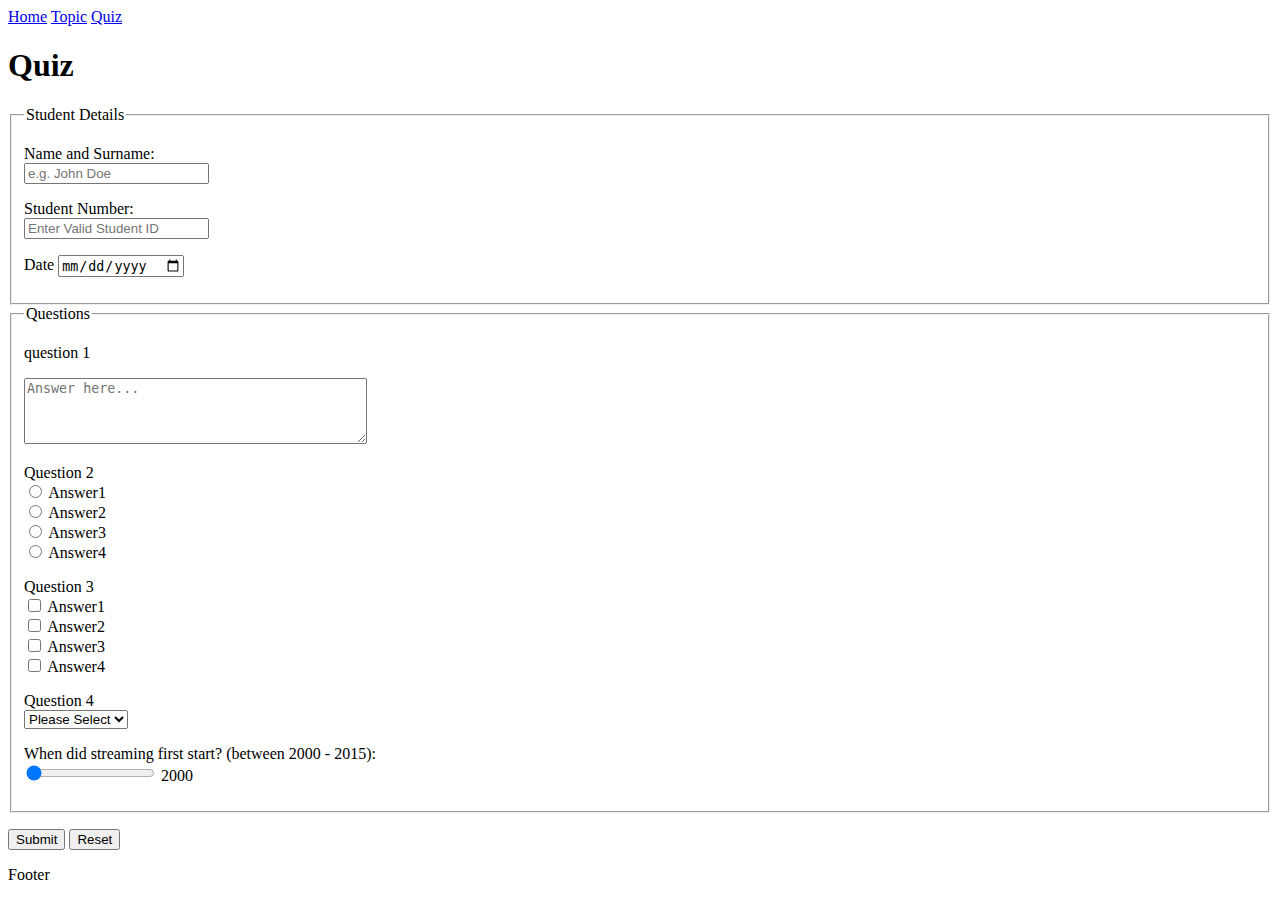
==== quiz.html @ 73dfd7a0 "Merge branch 'main' of https://github.com/NutePoot/stream-assignment" ====
<!DOCTYPE html>
<html lang="en">
<head>
	<meta charset="utf-8"/>
	<meta name="description"	content="Streaming Quiz"/>
	<meta name="keywords"		content="HTML, CSS"/>
	<meta name="Author"		content="Stream"/>
	<title>Streaming Quiz</title>
<link href="quizcss.css" rel="stylesheet">
</head>
<body>
	<div class="topnav">
  <a href="#">Home</a>
  <a href="#">Topic</a>
  <a href="#">Quiz</a>
</div>

<div class="content">
  <h1>Quiz</h1>
	<form method="post" action="https://mercury.swin.edu.au/it000000/formtest.php">
	<!-- Text input for name and student code -->
	<fieldset>
		<legend> Student Details </legend>
	<p>
		<label for="fname">Name and Surname:</label><br>
		<input type="text" id="fname" name="fname" pattern="[A-Za-z]{1,25}" placeholder="e.g. John Doe" required = "required"><br>
	</p>

	<p>
		<label for="StudentID" >Student Number: </label><br>
		<input type="text" name= "StudentID" id="StudentID" pattern = "[0-9]{7,10}"  placeholder="Enter Valid Student ID" required="required"/>
	</p>
		<p><label for="Date">Date </label> 
			<input type="date" name= "Date" id="Date" size="10" required="required"/>
		</p>
	</fieldset>

	<!--Text input for test-->
	<fieldset>
		<legend>Questions</legend>
		
	<p><label for="comments">question 1</label></p>
			<p>
			<textarea id="comments" name="comments" rows="4" cols="40" placeholder="Answer here..."></textarea>
		</p>

	<!-- Radio button input -->
	<p>
		<label>Question 2</label><br>
		<input type="radio" id="q2" name="radioq" value="Answer1" required = "required">
		<label for="q2">Answer1</label><br>	
		<input type="radio" id=q3 name="radioq" value="Answer2" >
		<label for="q3">Answer2</label><br>
		<input type="radio" id=q4 name="radioq" value="Answer3">
		<label for="q4">Answer3</label><br>
		<input type="radio" id="q5" name="radioq" value="Answer4">
		<label for="q5">Answer4</label><br>
	</p>

	<!-- Checkbox input -->
	<p>
		<label>Question 3</label><br>
		<input type="checkbox" id="check1" name="check[]" value="Answer1">
		<label for="check1">Answer1</label><br>
		<input type="checkbox" id="check2" name="check[]" value="Answer2" >
		<label for="check2">Answer2</label><br>
		<input type="checkbox" id="check3" name="check[]" value="Answer3">
		<label for="check3">Answer3</label><br>
		<input type="checkbox" id="check4" name="check[]" value="Answer4">
		<label for="check4">Answer4</label><br>
	</p>

	<!-- Select input -->
	<p>
		<label for="question">Question 4</label><br>
		<select name="question" id="question" required="required">
			<option value="">Please Select</option> 
			<option value="an1">Answer 1 </option>
			<option value="an2">Answer 2</option>
			<option value="an3">Answer 3</option>
			<option value="an4">Answer 4</option>
		</select><br>
	</p>

	<!-- Range input -->
	<p>
		<label for="year">When did streaming first start? (between 2000 - 2015):<br></label>
		<input type="range" value="24" min="2000" max="2015" oninput="this.nextElementSibling.value = this.value" name="year" id="year">
		<output>2000</output><br>
	</p>
</fieldset>
	<!-- Submit and Reset button -->
	<p>
		<input type="submit" value="Submit">
		<input type="reset" value="Reset">
	</p>
	
</form>
</div>

<div class="footer">
  <p>Footer</p>
</div>
</body>
</html>
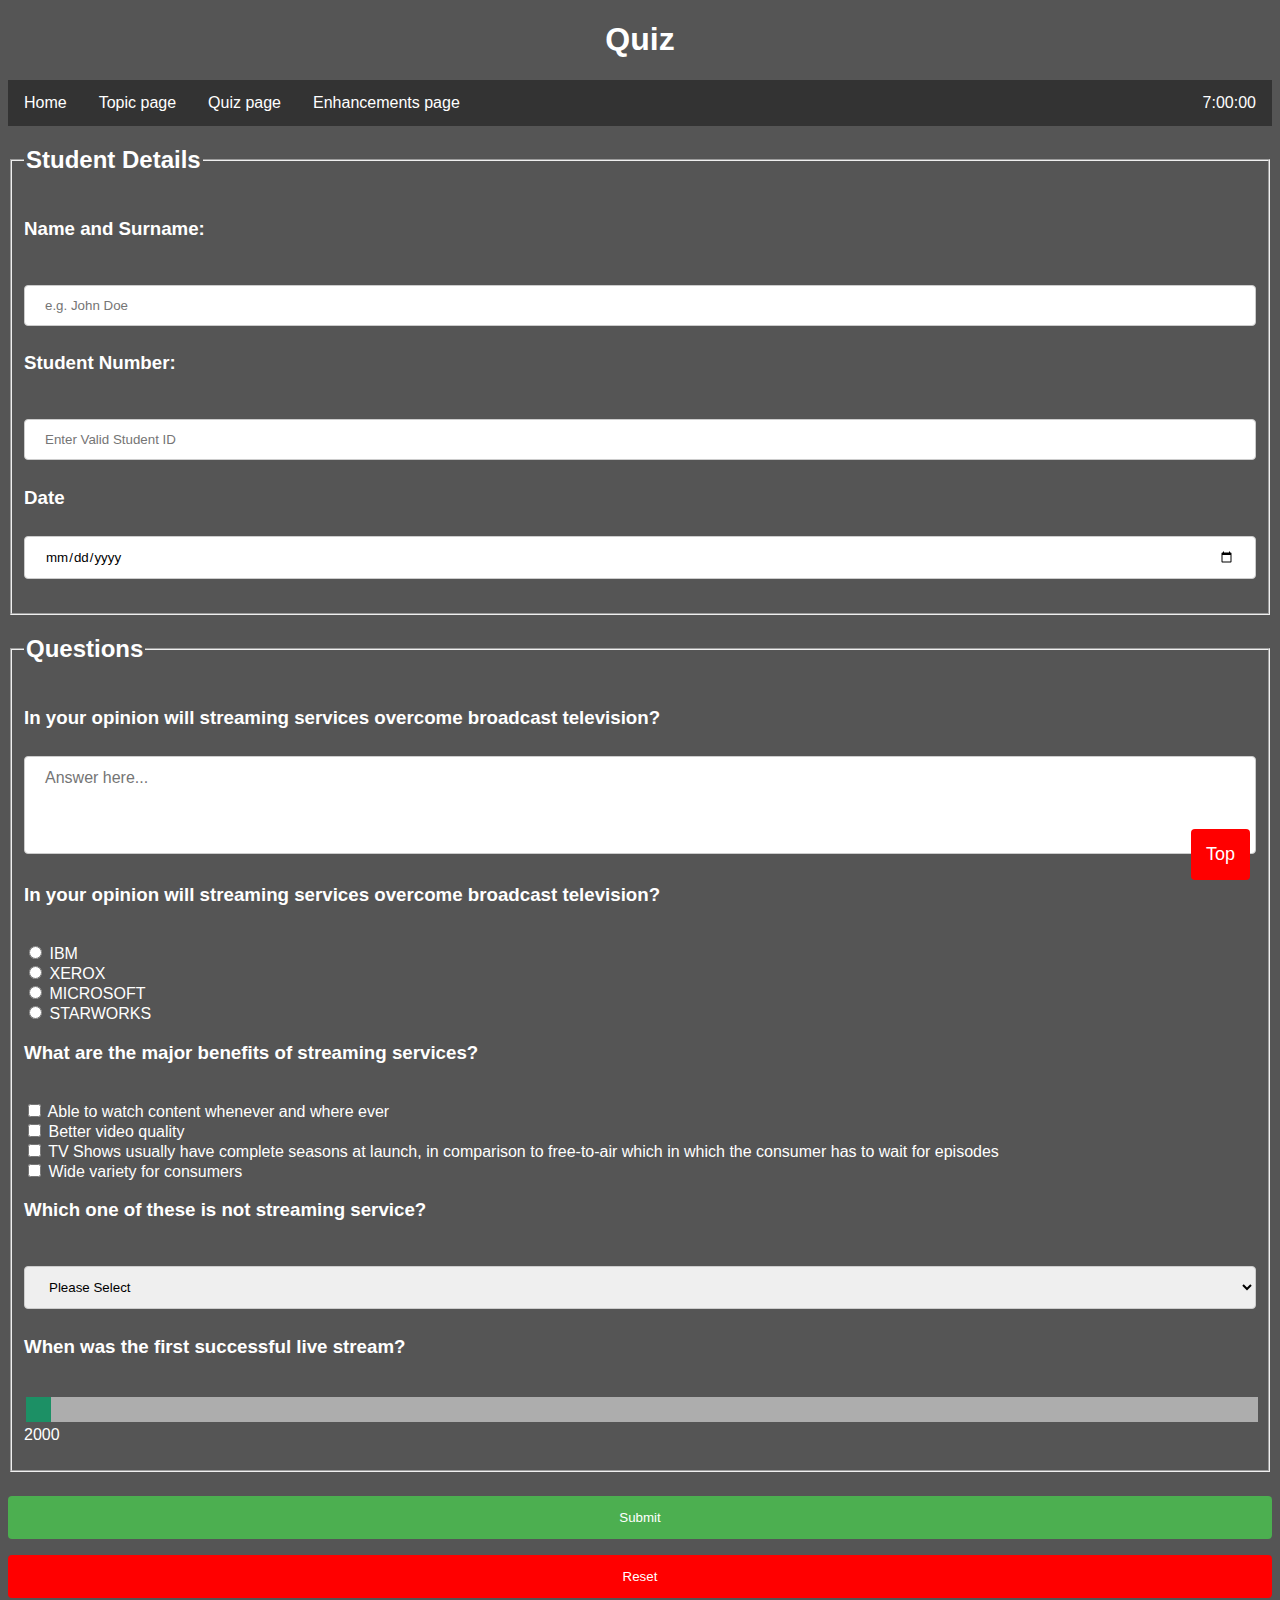
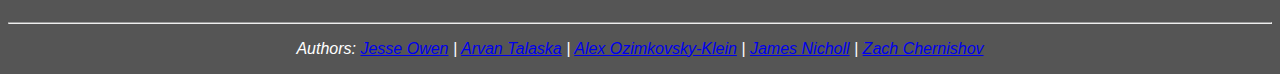
==== commit 25ca468c: "Linked javascript.js" ====
--- a/quiz.html
+++ b/quiz.html
@@ -1,92 +1,99 @@
 <!DOCTYPE html>
 <html lang="en">
 <head>
+	<link href="styles/style.css" rel="stylesheet" type="text/css">
+	<script src="javascript.js"></script>
 	<meta charset="utf-8"/>
 	<meta name="description"	content="Streaming Quiz"/>
 	<meta name="keywords"		content="HTML, CSS"/>
 	<meta name="Author"		content="Stream"/>
 	<title>Streaming Quiz</title>
-<link href="quizcss.css" rel="stylesheet">
+
 </head>
-<body>
-	<div class="topnav">
-  <a href="#">Home</a>
-  <a href="#">Topic</a>
-  <a href="#">Quiz</a>
-</div>
+<body onload="startTime()">
+<div class="content">
+<button onclick="topFunction()" id="myBtn" title="Go to top">Top</button>
+  <h1>Quiz</h1>
 
-<div class="content">
-  <h1>Quiz</h1>
+  <div class="navbar">
+	<a href="index.html">Home</a>
+	<a href="topic.html">Topic page</a>
+	<a href="quiz.html">Quiz page</a>
+	<a href="enhancements.html">Enhancements page</a>
+	<div id="txt"></div>
+	</div>
 	<form method="post" action="https://mercury.swin.edu.au/it000000/formtest.php">
 	<!-- Text input for name and student code -->
 	<fieldset>
-		<legend> Student Details </legend>
+		<legend><h2>Student Details</h2></legend>
 	<p>
-		<label for="fname">Name and Surname:</label><br>
+		<label for="fname"><h3>Name and Surname:</h3></label><br>
 		<input type="text" id="fname" name="fname" pattern="[A-Za-z]{1,25}" placeholder="e.g. John Doe" required = "required"><br>
 	</p>
 
 	<p>
-		<label for="StudentID" >Student Number: </label><br>
+		<label for="StudentID" ><h3>Student Number:</h3> </label><br>
 		<input type="text" name= "StudentID" id="StudentID" pattern = "[0-9]{7,10}"  placeholder="Enter Valid Student ID" required="required"/>
 	</p>
-		<p><label for="Date">Date </label> 
+		<p><label for="Date"><h3>Date</h3> </label> 
 			<input type="date" name= "Date" id="Date" size="10" required="required"/>
 		</p>
 	</fieldset>
 
 	<!--Text input for test-->
 	<fieldset>
-		<legend>Questions</legend>
+		<legend><h2>Questions</h2></legend>
 		
-	<p><label for="comments">question 1</label></p>
+	<p><label for="comments"><h3>In your opinion will streaming services overcome broadcast television?</h3></label></p>
 			<p>
 			<textarea id="comments" name="comments" rows="4" cols="40" placeholder="Answer here..."></textarea>
 		</p>
 
 	<!-- Radio button input -->
 	<p>
-		<label>Question 2</label><br>
+		<label><h3>In your opinion will streaming services overcome broadcast television?</h3></label><br>
 		<input type="radio" id="q2" name="radioq" value="Answer1" required = "required">
-		<label for="q2">Answer1</label><br>	
+		<label for="q2">IBM</label><br>	
 		<input type="radio" id=q3 name="radioq" value="Answer2" >
-		<label for="q3">Answer2</label><br>
+		<label for="q3">XEROX</label><br>
 		<input type="radio" id=q4 name="radioq" value="Answer3">
-		<label for="q4">Answer3</label><br>
+		<label for="q4">MICROSOFT</label><br>
 		<input type="radio" id="q5" name="radioq" value="Answer4">
-		<label for="q5">Answer4</label><br>
+		<label for="q5">STARWORKS</label><br>
 	</p>
 
 	<!-- Checkbox input -->
 	<p>
-		<label>Question 3</label><br>
-		<input type="checkbox" id="check1" name="check[]" value="Answer1">
-		<label for="check1">Answer1</label><br>
-		<input type="checkbox" id="check2" name="check[]" value="Answer2" >
-		<label for="check2">Answer2</label><br>
-		<input type="checkbox" id="check3" name="check[]" value="Answer3">
-		<label for="check3">Answer3</label><br>
-		<input type="checkbox" id="check4" name="check[]" value="Answer4">
-		<label for="check4">Answer4</label><br>
+		</p><label><h3>What are the major benefits of streaming services?</h3></label><br>
+		<input type="checkbox" id="check1" name="q[]" value="Answer1">
+		<label class="container" for="q6">Able to watch content whenever and where ever</label><br>
+		<input type="checkbox" id="check2" name="q[]" value="Answer2">
+		<label for="q7">Better video quality</label><br>
+		<input type="checkbox" id="check3" name="q[]" value="Answer3">
+		<label for="q8">TV Shows usually have complete seasons at launch, in comparison to free-to-air which in which the consumer has to wait for episodes</label><br>
+		<input type="checkbox" id="check4" name="q[]" value="Answer4">
+		<label for="q9">Wide variety for consumers</label><br>	
 	</p>
 
 	<!-- Select input -->
 	<p>
-		<label for="question">Question 4</label><br>
+		<label for="question"><h3>Which one of these is not streaming service?</h3></label><br>
 		<select name="question" id="question" required="required">
 			<option value="">Please Select</option> 
-			<option value="an1">Answer 1 </option>
-			<option value="an2">Answer 2</option>
-			<option value="an3">Answer 3</option>
-			<option value="an4">Answer 4</option>
+			<option value="an1">Tubi</option>
+			<option value="an2">BTV</option>
+			<option value="an3">Fetch</option>
+			<option value="an4">Hayu</option>
 		</select><br>
 	</p>
 
 	<!-- Range input -->
 	<p>
-		<label for="year">When did streaming first start? (between 2000 - 2015):<br></label>
-		<input type="range" value="24" min="2000" max="2015" oninput="this.nextElementSibling.value = this.value" name="year" id="year">
+		<div class=slidecontainer>
+		<label for="year"><h3>When was the first successful live stream?</h3><br></label>
+		<input type="range" value="24" min="1980" max="2010" oninput="this.nextElementSibling.value = this.value" name="year" id="year" class="slider">
 		<output>2000</output><br>
+		</div>
 	</p>
 </fieldset>
 	<!-- Submit and Reset button -->
@@ -94,12 +101,12 @@
 		<input type="submit" value="Submit">
 		<input type="reset" value="Reset">
 	</p>
-	
+
 </form>
-</div>
-
-<div class="footer">
-  <p>Footer</p>
-</div>
+</div>	
 </body>
+<footer>
+	<hr>
+	<p>Authors: <a href="mailto:102725583@student.swin.edu.au">Jesse Owen</a> | <a href="mailto:103952502@student.swin.edu.au">Arvan Talaska</a> | <a href="mailto:103995992@student.swin.edu.au">Alex Ozimkovsky-Klein</a> | <a href="mailto:103983670@student.swin.edu.au">James Nicholl</a> | <a href="mailto:103991385@student.swin.edu.au">Zach Chernishov</a></p>
+</footer>
 </html>
--- a/styles/style.css
+++ b/styles/style.css
@@ -0,0 +1,224 @@
+/* Title */
+h1 {text-align: center}
+
+/* Body text and background colour */
+body{
+  color: white;
+  background-color: rgb(85, 85, 85);
+}
+
+/* Background Graphic for index.html*/
+#indexbody{
+  background-image: url("../styles/images/background.png");
+  background-repeat: no-repeat;
+}
+
+/* Navbar */
+.navbar{
+    overflow: hidden;
+    background-color: #333;
+    font-family: Arial;
+}
+  
+  /* Links inside the navbar */
+  .navbar a{
+    float: left;
+    font-size: 16px;
+    color: white;
+    text-align: center;
+    padding: 14px 16px;
+    text-decoration: none;
+  }
+
+/* Footer */
+footer{
+  text-align:center;
+  font-style: italic;
+}
+
+/*start of quiz.css*/
+.content {
+  background-color: rgb(85, 85, 85);
+  background-size: auto;
+  
+}
+
+input[type = submit]
+{width: 100%;
+  background-color: #4CAF50;
+  color: white;
+  padding: 14px 20px;
+  margin: 8px 0;
+  border: none;
+  border-radius: 4px;
+	cursor: pointer;}
+
+input[type = reset]
+{width: 100%;
+  background-color: red;
+  color: white;
+  padding: 14px 20px;
+  margin: 8px 0;
+  border: none;
+  border-radius: 4px;
+	cursor: pointer;}
+
+input[type = submit]:hover {
+	background-color: #458049
+}
+
+input[type = reset]:hover {
+	background-color:rgba(155,0,2,0.96)
+}
+
+
+input[type =text], select {
+  width: 100%;
+  padding: 12px 20px;
+  margin: 8px 0;
+  display: inline-block;
+  border: 1px solid #ccc;
+  border-radius: 4px;
+  box-sizing: border-box;
+}
+
+textarea {
+	 width: 100%;
+  padding: 12px 20px;
+  margin: 8px 0;
+  display: inline-block;
+  border: 1px solid #ccc;
+  border-radius: 4px;
+  box-sizing: border-box;
+  resize: none;
+  font-size: 16px;
+}
+
+input[type = date], select {
+  width: 100%;
+  padding: 12px 20px;
+  margin: 8px 0;
+  display: inline-block;
+  border: 1px solid #ccc;
+  border-radius: 4px;
+  box-sizing: border-box;
+}
+
+.slidecontainer {
+  width: 100%;
+}
+
+.slider {
+  -webkit-appearance: none;
+  width: 100%;
+  height: 25px;
+  background: #d3d3d3;
+  outline: none;
+  opacity: 0.7;
+  -webkit-transition: .2s;
+  transition: opacity .2s;
+}
+
+.slider:hover {
+  opacity: 1;
+}
+
+.slider::-webkit-slider-thumb {
+  -webkit-appearance: none;
+  appearance: none;
+  width: 25px;
+  height: 25px;
+  background: #04AA6D;
+  cursor: pointer;
+}
+
+.slider::-moz-range-thumb {
+  width: 25px;
+  height: 25px;
+  background: #04AA6D;
+  cursor: pointer;
+}
+
+/*font*/
+*{font-family: Arial, sans-serif;}
+
+/*end of quiz.css*/
+
+
+/*topic.css*/
+ 
+#headerimage {display: block;
+	margin-left: auto;
+	margin-right: auto;
+	width: 35%;
+}
+.vl {
+  border-left: 3px solid white;
+  height: 510px;
+  position: absolute;
+  left: 62%;
+  margin-left: -3px;
+  top: 100;
+}
+.midpageimage {
+	float: right;
+	width: 36%;
+	text-align: center;
+}
+aside {
+	clear:both;
+	float: right;
+	width: 35%;
+}
+figcaption {
+	clear: both;
+	float: right;
+}
+caption {
+	float: right;
+}
+.tblcomparison {	
+	border: 3px solid white;
+	margin-left: auto;
+	margin-right: auto;
+	border-collapse: collapse;
+}
+.paragraphs {
+	width: 60%;
+}
+#bibliography p {
+	font-size: 13px;
+	line-height: 20%;
+}
+	
+/*end of topic.css*/
+
+/* Back to top */
+#myBtn {
+  position: fixed;
+  bottom: 20px;
+  right: 30px;
+  z-index: 99;
+  font-size: 18px;
+  border: none;
+  outline: none;
+  background-color: red;
+  color: white;
+  cursor: pointer;
+  padding: 15px;
+  border-radius: 4px;
+}
+
+#myBtn:hover {
+  background-color: rgb(89, 0, 0);
+}
+
+
+/* Clock */
+#txt {
+  font-size: 16px;
+  color: white;
+  text-align: right;
+  padding: 14px 16px;
+  text-decoration: none;
+}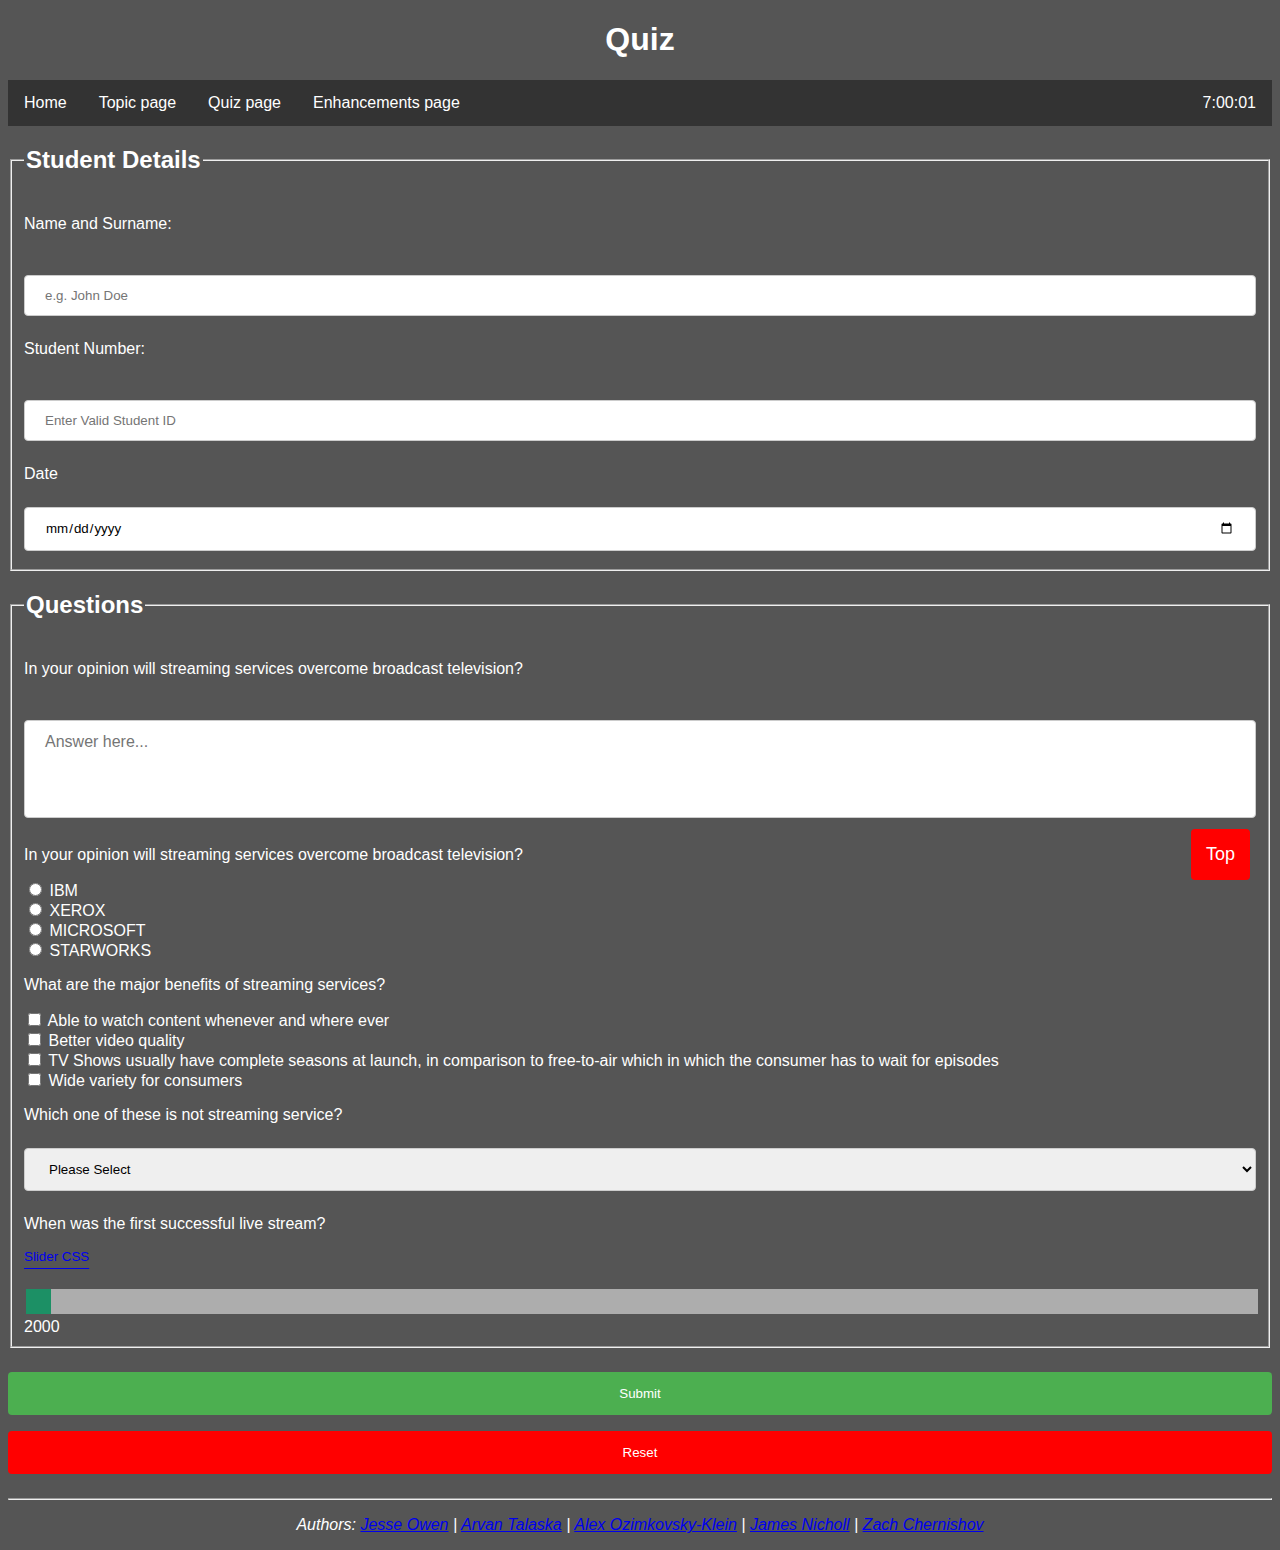
==== commit 48129ee0: "Update quiz.html" ====
--- a/quiz.html
+++ b/quiz.html
@@ -1,13 +1,13 @@
 <!DOCTYPE html>
 <html lang="en">
 <head>
-	<link href="styles/style.css" rel="stylesheet" type="text/css">
+	<link href = "styles/style.css" rel="stylesheet">
 	<script src="javascript.js"></script>
 	<meta charset="utf-8"/>
 	<meta name="description"	content="Streaming Quiz"/>
-	<meta name="keywords"		content="HTML, CSS"/>
-	<meta name="Author"		content="Stream"/>
-	<title>Streaming Quiz</title>
+	<meta name="keywords"		content="HTML, CSS, JavaScript"/>
+	<meta name="Author"		content="Arvan, Alexander"/>
+	<title>Streaming Media Quiz</title>
 
 </head>
 <body onload="startTime()">
@@ -26,75 +26,65 @@
 	<!-- Text input for name and student code -->
 	<fieldset>
 		<legend><h2>Student Details</h2></legend>
-	<p>
-		<label for="fname"><h3>Name and Surname:</h3></label><br>
-		<input type="text" id="fname" name="fname" pattern="[A-Za-z]{1,25}" placeholder="e.g. John Doe" required = "required"><br>
-	</p>
-
-	<p>
-		<label for="StudentID" ><h3>Student Number:</h3> </label><br>
+	
+		<p><label class="lable" for="fname">Name and Surname:</label></p><br>
+		<input type="text" id="fname" name="fname" pattern="[a-zA-Z'-'\s]*" placeholder="e.g. John Doe" required = "required"><br>
+		
+		<p><label class="lable" for="StudentID">Student Number:</label></p><br>
 		<input type="text" name= "StudentID" id="StudentID" pattern = "[0-9]{7,10}"  placeholder="Enter Valid Student ID" required="required"/>
-	</p>
-		<p><label for="Date"><h3>Date</h3> </label> 
-			<input type="date" name= "Date" id="Date" size="10" required="required"/>
-		</p>
+	
+		<p><label class="lable" for="Date">Date</label></p>
+		<input type="date" name= "Date" id="Date" size="10" required="required"/>
+	
 	</fieldset>
 
 	<!--Text input for test-->
 	<fieldset>
-		<legend><h2>Questions</h2></legend>
-		
-	<p><label for="comments"><h3>In your opinion will streaming services overcome broadcast television?</h3></label></p>
-			<p>
-			<textarea id="comments" name="comments" rows="4" cols="40" placeholder="Answer here..."></textarea>
-		</p>
+	<legend><h2>Questions</h2></legend>
+	<p><label class="lable" for="comments">In your opinion will streaming services overcome broadcast television?</label></p><br>
+	<textarea id="comments" name="comments" rows="4" cols="40" placeholder="Answer here..."></textarea>
 
 	<!-- Radio button input -->
-	<p>
-		<label><h3>In your opinion will streaming services overcome broadcast television?</h3></label><br>
-		<input type="radio" id="q2" name="radioq" value="Answer1" required = "required">
-		<label for="q2">IBM</label><br>	
-		<input type="radio" id=q3 name="radioq" value="Answer2" >
-		<label for="q3">XEROX</label><br>
-		<input type="radio" id=q4 name="radioq" value="Answer3">
-		<label for="q4">MICROSOFT</label><br>
-		<input type="radio" id="q5" name="radioq" value="Answer4">
-		<label for="q5">STARWORKS</label><br>
-	</p>
+	<p><label  class="lable">In your opinion will streaming services overcome broadcast television?</label><br></p>	
+	<input type="radio" id="q2" name="radioq" value="Answer1" required = "required">
+	<label for="q2">IBM</label><br>	
+	<input type="radio" id=q3 name="radioq" value="Answer2" >
+	<label for="q3">XEROX</label><br>
+	<input type="radio" id=q4 name="radioq" value="Answer3">
+	<label for="q4">MICROSOFT</label><br>
+	<input type="radio" id="q5" name="radioq" value="Answer4">
+	<label for="q5">STARWORKS</label><br>
+
 
 	<!-- Checkbox input -->
-	<p>
-		</p><label><h3>What are the major benefits of streaming services?</h3></label><br>
-		<input type="checkbox" id="check1" name="q[]" value="Answer1">
-		<label class="container" for="q6">Able to watch content whenever and where ever</label><br>
-		<input type="checkbox" id="check2" name="q[]" value="Answer2">
-		<label for="q7">Better video quality</label><br>
-		<input type="checkbox" id="check3" name="q[]" value="Answer3">
-		<label for="q8">TV Shows usually have complete seasons at launch, in comparison to free-to-air which in which the consumer has to wait for episodes</label><br>
-		<input type="checkbox" id="check4" name="q[]" value="Answer4">
-		<label for="q9">Wide variety for consumers</label><br>	
-	</p>
+	<p><label class="lable">What are the major benefits of streaming services?</label><br></p>	
+	<input type="checkbox" id="check1" name="checkq[]" value="Answer1">
+	<label class="container" for="check1">Able to watch content whenever and where ever</label><br>
+	<input type="checkbox" id="check2" name="checkq[]" value="Answer2">
+	<label for="check2">Better video quality</label><br>
+	<input type="checkbox" id="check3" name="checkq[]" value="Answer3">
+	<label for="check3">TV Shows usually have complete seasons at launch, in comparison to free-to-air which in which the consumer has to wait for episodes</label><br>
+	<input type="checkbox" id="check4" name="checkq[]" value="Answer4">
+	<label for="check4">Wide variety for consumers</label><br>	
 
 	<!-- Select input -->
-	<p>
-		<label for="question"><h3>Which one of these is not streaming service?</h3></label><br>
-		<select name="question" id="question" required="required">
-			<option value="">Please Select</option> 
-			<option value="an1">Tubi</option>
-			<option value="an2">BTV</option>
-			<option value="an3">Fetch</option>
-			<option value="an4">Hayu</option>
-		</select><br>
-	</p>
+	<p><label class="lable" for="question">Which one of these is not streaming service?</label><br></p>	
+	<select name="drop_down" id="question" required="required">
+		<option value="">Please Select</option> 
+		<option value="Tubi">Tubi</option>
+		<option value="BTV">BTV</option>
+		<option value="Fetch">Fetch</option>
+		<option value="Hayu">Hayu</option>
+	</select><br>
 
 	<!-- Range input -->
-	<p>
-		<div class=slidecontainer>
-		<label for="year"><h3>When was the first successful live stream?</h3><br></label>
-		<input type="range" value="24" min="1980" max="2010" oninput="this.nextElementSibling.value = this.value" name="year" id="year" class="slider">
-		<output>2000</output><br>
-		</div>
-	</p>
+	<div class=slidecontainer>
+	<p><label class="lable" for="year">When was the first successful live stream?</label></p>
+	<p><a href = "https://www.w3schools.com/howto/tryit.asp?filename=tryhow_css_rangeslider"><sup>Slider CSS</sup></a></p>
+	<input type="range" value="24" min="1980" max="2010" oninput="this.nextElementSibling.value = this.value" name="year" id="year" class="slider">
+	<output>2000</output><br>
+	</div>
+	
 </fieldset>
 	<!-- Submit and Reset button -->
 	<p>
@@ -104,9 +94,9 @@
 
 </form>
 </div>	
-</body>
 <footer>
 	<hr>
 	<p>Authors: <a href="mailto:102725583@student.swin.edu.au">Jesse Owen</a> | <a href="mailto:103952502@student.swin.edu.au">Arvan Talaska</a> | <a href="mailto:103995992@student.swin.edu.au">Alex Ozimkovsky-Klein</a> | <a href="mailto:103983670@student.swin.edu.au">James Nicholl</a> | <a href="mailto:103991385@student.swin.edu.au">Zach Chernishov</a></p>
 </footer>
+</body>
 </html>
--- a/styles/style.css
+++ b/styles/style.css
@@ -29,7 +29,22 @@
     padding: 14px 16px;
     text-decoration: none;
   }
-
+/* Video text */
+
+#vidtext{
+
+  text-align: center;
+
+  }
+
+ /* Video */
+ #video{
+  display: block;
+  margin: 0 auto;
+  width: 1245px;
+  height: 720px;
+  border: 0px;
+}
 /* Footer */
 footer{
   text-align:center;
@@ -154,27 +169,30 @@
 }
 .vl {
   border-left: 3px solid white;
-  height: 510px;
+  height: 523px;
   position: absolute;
   left: 62%;
   margin-left: -3px;
-  top: 100;
+  top: 100px;
 }
 .midpageimage {
 	float: right;
-	width: 36%;
+	width: 30%;
 	text-align: center;
 }
 aside {
 	clear:both;
 	float: right;
-	width: 35%;
-}
-figcaption {
+	width: 30%;
+	border: 2px solid white;
+	margin-left: 50px;
+	margin-right: 20px;
+}
+#stdsrc {
 	clear: both;
 	float: right;
 }
-caption {
+caption{
 	float: right;
 }
 .tblcomparison {	
@@ -183,6 +201,12 @@
 	margin-right: auto;
 	border-collapse: collapse;
 }
+.tblcomparison th {
+	background-color: gray;
+}	
+.tblcomparison td {
+	background-color: #BCBBBB;
+}
 .paragraphs {
 	width: 60%;
 }
@@ -190,7 +214,10 @@
 	font-size: 13px;
 	line-height: 20%;
 }
-	
+
+#topic {
+	position: relative;
+}
 /*end of topic.css*/
 
 /* Back to top */
@@ -221,4 +248,4 @@
   text-align: right;
   padding: 14px 16px;
   text-decoration: none;
-}+}
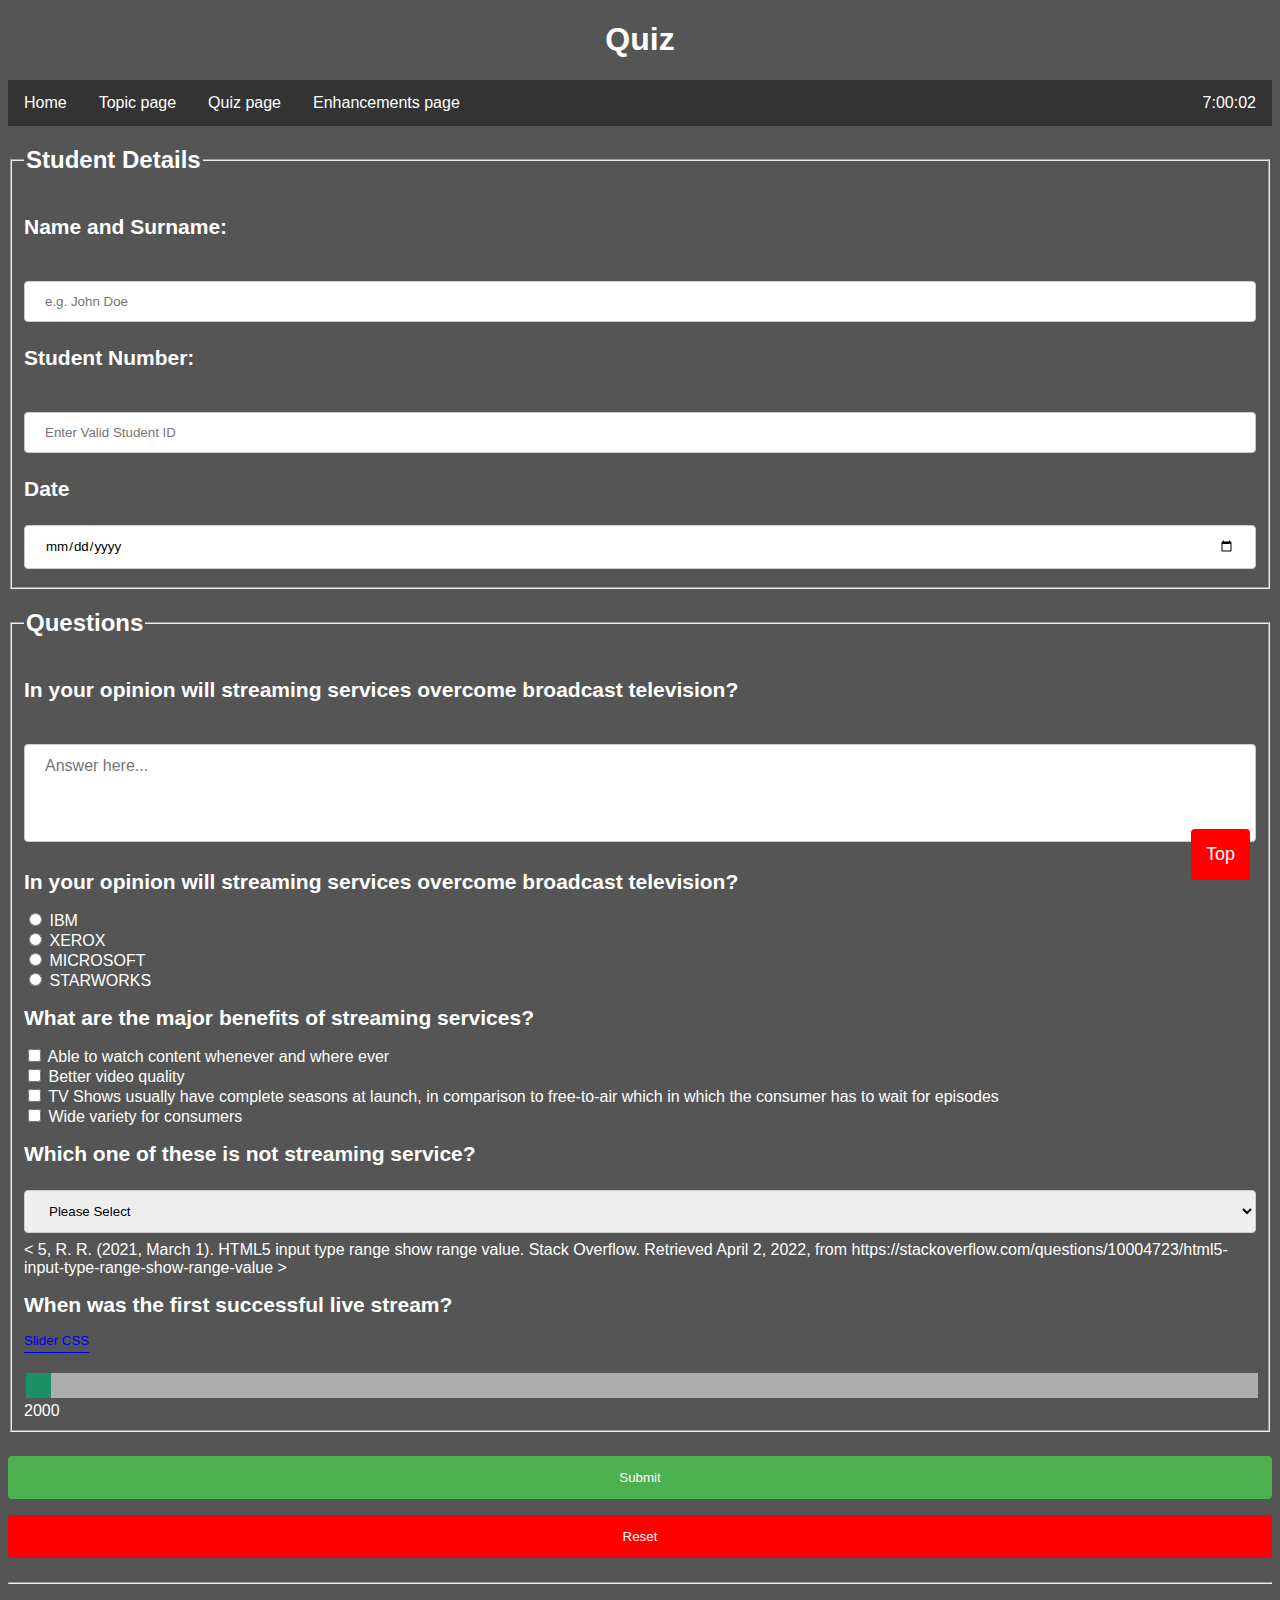
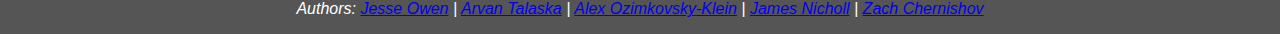
==== commit af200093: "Update quiz.html" ====
--- a/quiz.html
+++ b/quiz.html
@@ -39,6 +39,7 @@
 	</fieldset>
 
 	<!--Text input for test-->
+	<!-- https://www.w3schools.com/tags/att_input_type_radio.asp acceseed 3rd of March 2022-->
 	<fieldset>
 	<legend><h2>Questions</h2></legend>
 	<p><label class="lable" for="comments">In your opinion will streaming services overcome broadcast television?</label></p><br>
@@ -78,6 +79,7 @@
 	</select><br>
 
 	<!-- Range input -->
+	< 5, R. R. (2021, March 1). HTML5 input type range show range value. Stack Overflow. Retrieved April 2, 2022, from https://stackoverflow.com/questions/10004723/html5-input-type-range-show-range-value >
 	<div class=slidecontainer>
 	<p><label class="lable" for="year">When was the first successful live stream?</label></p>
 	<p><a href = "https://www.w3schools.com/howto/tryit.asp?filename=tryhow_css_rangeslider"><sup>Slider CSS</sup></a></p>
--- a/styles/style.css
+++ b/styles/style.css
@@ -41,8 +41,8 @@
  #video{
   display: block;
   margin: 0 auto;
-  width: 1245px;
-  height: 720px;
+  width: 1262.22px;
+  height: 710px;
   border: 0px;
 }
 /* Footer */
@@ -52,6 +52,10 @@
 }
 
 /*start of quiz.css*/
+.lable {
+  font-size: 21px;
+  font-weight: bolder;
+}
 .content {
   background-color: rgb(85, 85, 85);
   background-size: auto;
@@ -173,7 +177,6 @@
   position: absolute;
   left: 62%;
   margin-left: -3px;
-  top: 100px;
 }
 .midpageimage {
 	float: right;
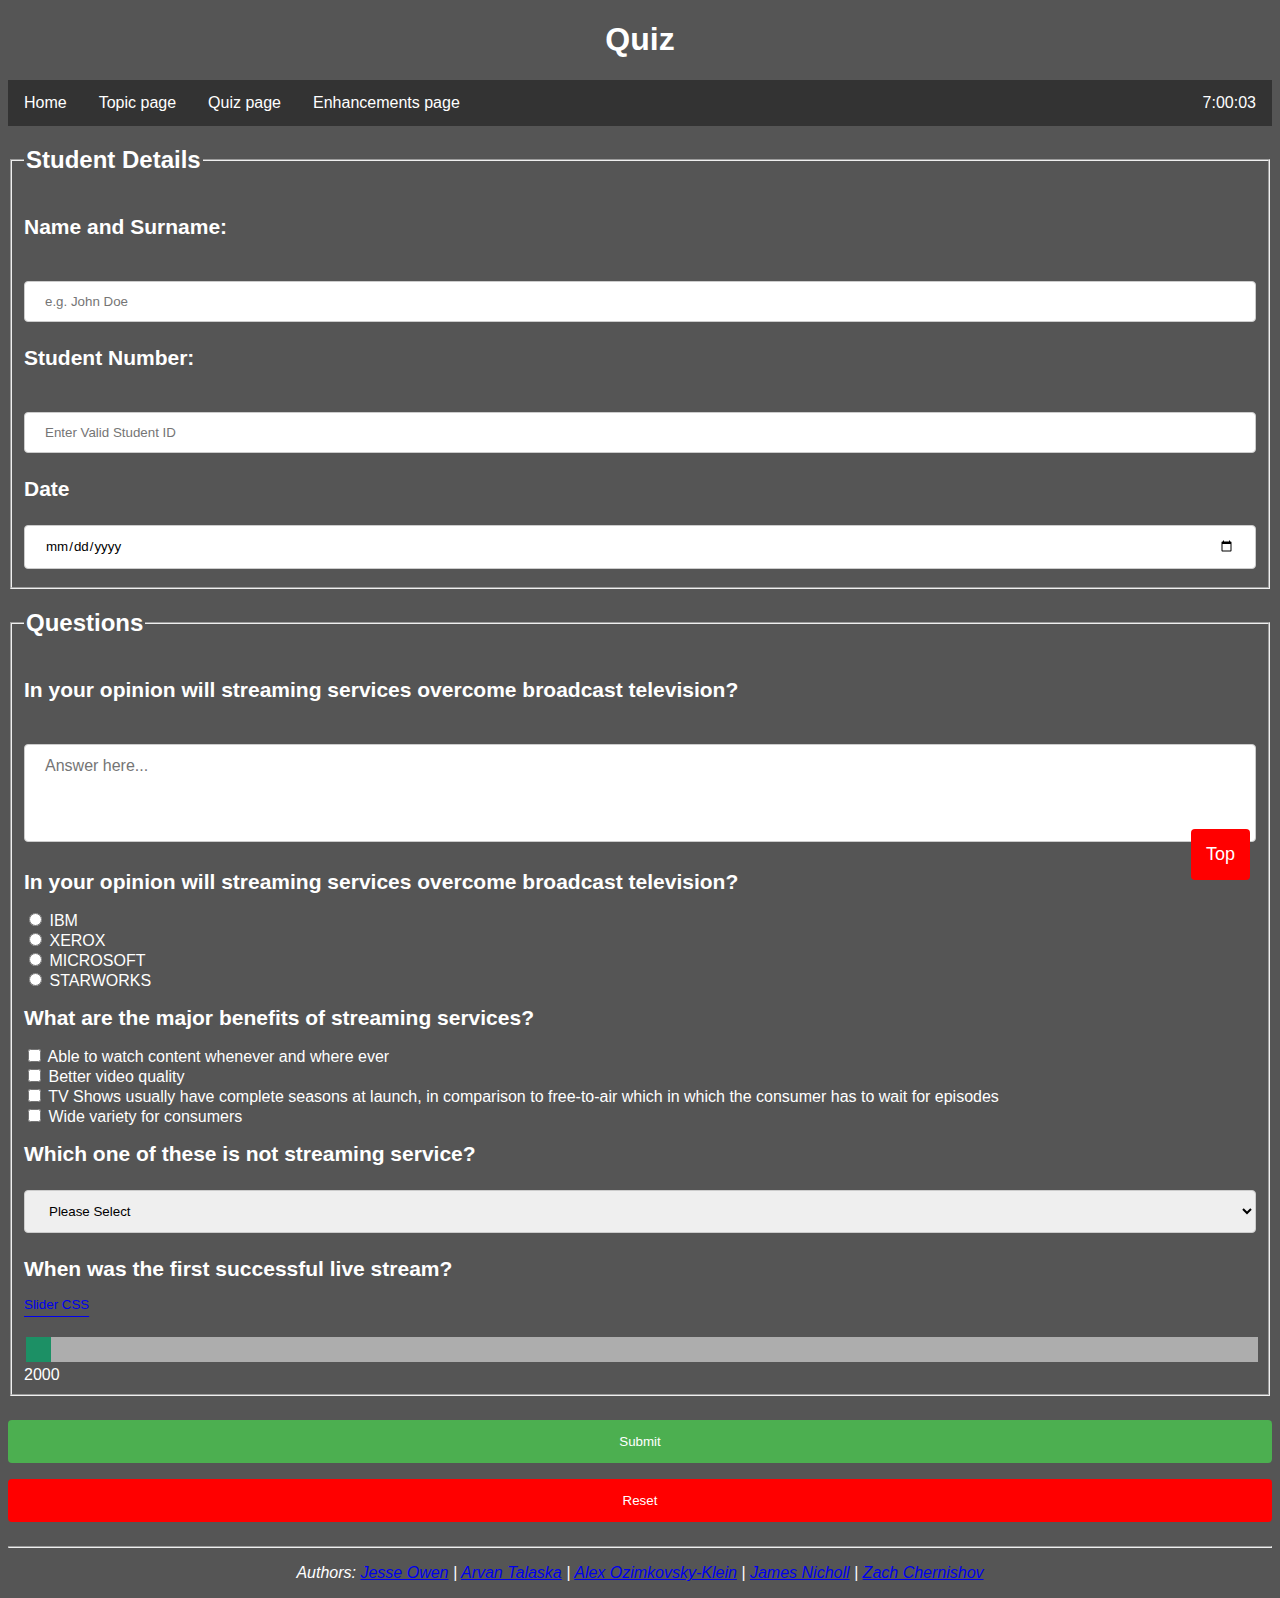
==== commit 6c480bdb: "Update quiz.html" ====
--- a/quiz.html
+++ b/quiz.html
@@ -39,7 +39,6 @@
 	</fieldset>
 
 	<!--Text input for test-->
-	<!-- https://www.w3schools.com/tags/att_input_type_radio.asp acceseed 3rd of March 2022-->
 	<fieldset>
 	<legend><h2>Questions</h2></legend>
 	<p><label class="lable" for="comments">In your opinion will streaming services overcome broadcast television?</label></p><br>
@@ -79,7 +78,7 @@
 	</select><br>
 
 	<!-- Range input -->
-	< 5, R. R. (2021, March 1). HTML5 input type range show range value. Stack Overflow. Retrieved April 2, 2022, from https://stackoverflow.com/questions/10004723/html5-input-type-range-show-range-value >
+	<!-- 5, R. R. (2021, March 1). HTML5 input type range show range value. Stack Overflow. Retrieved April 2, 2022, from https://stackoverflow.com/questions/10004723/html5-input-type-range-show-range-value -->
 	<div class=slidecontainer>
 	<p><label class="lable" for="year">When was the first successful live stream?</label></p>
 	<p><a href = "https://www.w3schools.com/howto/tryit.asp?filename=tryhow_css_rangeslider"><sup>Slider CSS</sup></a></p>
--- a/styles/style.css
+++ b/styles/style.css
@@ -41,8 +41,8 @@
  #video{
   display: block;
   margin: 0 auto;
-  width: 1262.22px;
-  height: 710px;
+  width: 1244.44px;
+  height: 700px;
   border: 0px;
 }
 /* Footer */
@@ -52,6 +52,8 @@
 }
 
 /*start of quiz.css*/
+/*CSS Buttons. (n.d.). Retrieved April 4, 2022, from https://www.w3schools.com/css/css3_buttons.asp*/
+/*CSS templates. (n.d.). Retrieved April 4, 2022, from https://www.w3schools.com/css/css_templates.asp*/
 .lable {
   font-size: 21px;
   font-weight: bolder;
